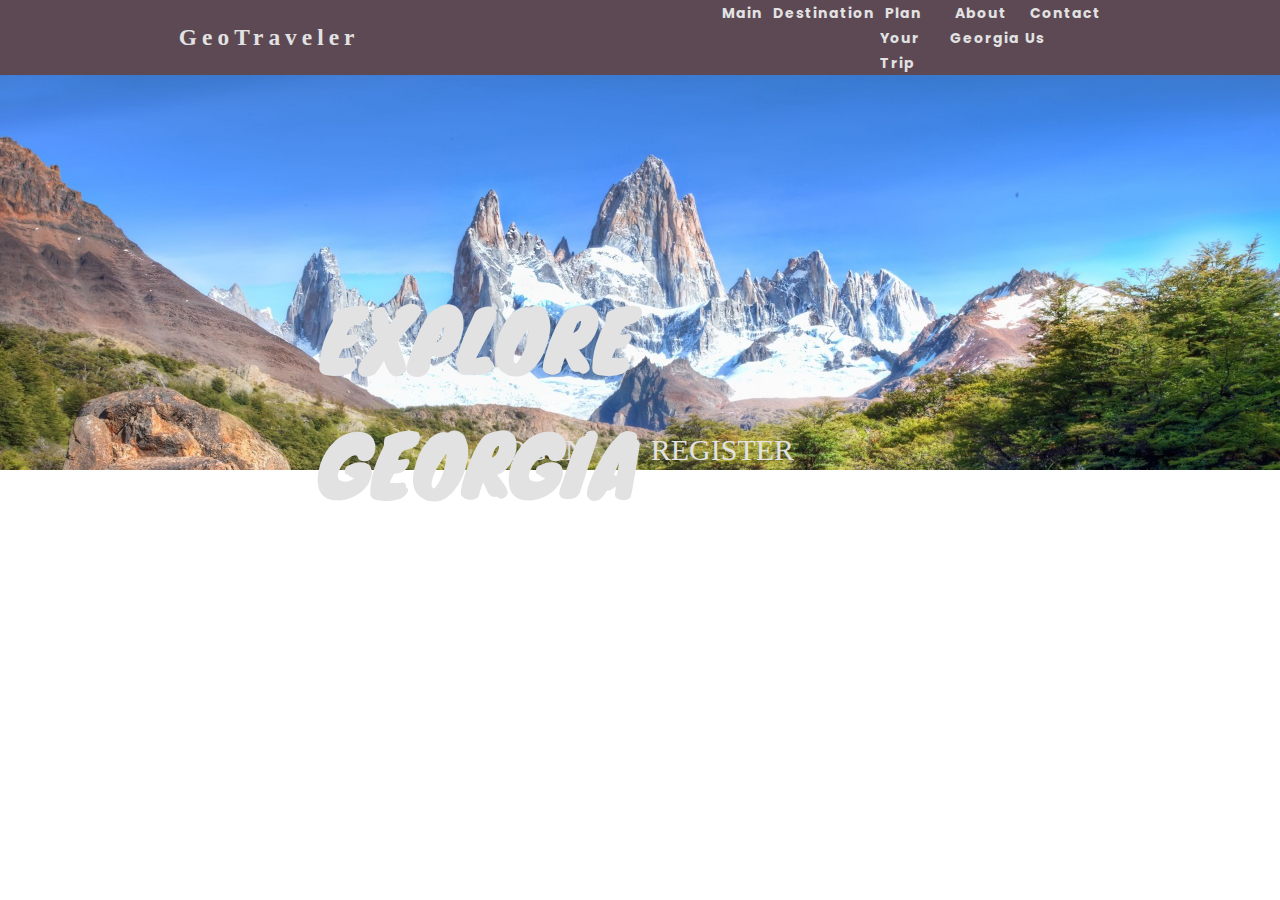
==== Main/index.html @ 059f2bd2 "new changes" ====
<!DOCTYPE html>
<html lang="en">
<head>
    <meta charset="UTF-8">
    <meta name="viewport" content="width=device-width, initial-scale=1.0">
    <link rel="stylesheet" href="css/style.css">
    <link href="https://fonts.googleapis.com/css?family=poppins" rel="stylesheet"> <!--Google ფონტები Nav-Bar-სთვის-->
    <link href="https://fonts.googleapis.com/css2?family=Knewave&display=swap" rel="stylesheet"> <!--EXPLORE GEORGIA-სთვის-->
    <title>GeoTraveler</title>
</head>
<body>
    <NAV>
        <div class="logo">
            <a href="#"><h3>GeoTraveler</h3></a>
        </div>
        <ul class="nav-links">
            <li><a href="#"> Main </a></li>
            <li><a href="#"> Destination </a></li>
            <li><a href="#"> Plan Your Trip </a></li>
            <li><a href="#"> About Georgia </a></li>
            <li><a href="#"> Contact Us </a></li>
        </ul>
        <div class="burger">
            <div class="line1"></div>
            <div class="line2"></div>
            <div class="line3"></div>
        </div>
    </NAV>
    <script src="js/app.js"></script>
    <div class="containter">
        <div class="banner">
            <img class="banner-image" src="images/caucasus.jpg">
        </div>
        <div class="title">
            <h1>EXPLORE GEORGIA</h1>
        </div>
        <div class="button">
            <a href="#" class="btn">LOG IN</a>
            <a href="#" class="btn">REGISTER</a>
        </div>
    </div>
</body>
</html>
---- Main/css/style.css ----
*{
    margin: 0px;
    padding: 0px;
    box-sizing: border-box;
}
nav{
    display: flex;
    justify-content: space-around;
    align-items: center;
    min-height:8vh;
    background-color: #5d4954;
    font-family: 'Poppins', sans-serif;
}
.logo{
    color:rgb(226, 226, 226);
    text-transform: capitalize;
    letter-spacing: 5px;
    font-size:20px;
    font-family: cursive; /*არ გვინდა???*/
}
.logo a{
    text-decoration: none;
    color:rgb(226, 226, 226);
}
.nav-links{
    display:flex;
    justify-content: space-around;
    width:30%;
}
.nav-links li.active a{
    background-color: white;
    color: black;
}
.nav-links li{
    list-style: none;
    display: inline-block;
    
}
.nav-links li a:hover{
    background-color: white;
    color: black;
}
.nav-links a{
    color:rgb(226, 226, 226);
    text-decoration:none;
    letter-spacing: 1px;
    font-weight:bold;
    font-size:14px;
    transition: 0.6s ease;
    border: 1px transparent;
    padding: 5px;
}
/*Burger მენუ რომ არ გამოჩნდეს კომპიუტერზე*/
.burger{
    display:none;
}
.burger div{
    width: 25px;
    height: 3px;
    background-color:rgb(226, 226, 226);
    margin: 5px;
    transition: all 0.3s ease;
}
.container {
    position: relative;
    text-align: center;
    color: white;
  }
  .title{ /*მობილურის ვერსიაზე ბურგერ მენიუ რომ გამოდის ვერ ფარავს ამ სათაურს და Log in Register-ს*/
    position:absolute;
    top: 50%;
    left: 50%;
    bottom: 100px;
    transform: translate(-50%, -50%);
    font-family: 'Knewave', cursive;
    color: rgb(226, 226, 226);
    font-size: 40px;
  }
  .button{
    position:absolute;
    top: 50%;
    left: 50%;
    transform: translate(-50%, -50%);
  }
  .btn{
      border: 1 px solid #fff;
      padding: 10px 30px;
      color: rgb(226, 226, 226);
      text-decoration: none;
      font-size: 30px;
  }
.banner{ 
    width: 100%;
    display: block;
}
.banner .banner-image{
    width: 100%;
    display: block;
    height: auto;
}
@media screen and (max-width:1024px){
    .nav-links{
        width: 60%;
    }
}
/*რესპონსივისთვის*/
@media screen and (max-width:768px){
    .title{ 
        opacity:0;
    }
    body{
        overflow-x: hidden;
    }
    .nav-links{
        position: absolute;
        right: 0px;
        height: 92vh;
        top: 8vh;
        background-color: #5d4954;
        display: flex;
        flex-direction: column;
        align-items: center;
        width: 50%;
        transform: translate(100%);
        transition: transform 0.5s ease-in;
    }
    .nav-links li{
        opacity:0;
    }
    .nav-links li a:hover{
        background-color: white;
        color: black;
    }
    .burger{
        display: block;
        cursor: pointer;
    }
.nav-active{
    transform: translate(0%);
}
/*Burger მენიუში ნელ-ნელა რომ ამოვიდეს ლინკები*/
@keyframes navLinkFade{
    from{
        opacity: 0;
        transform: translateX(50px)
    }
    to{
        opacity: 1;
        transform: translateX(0px);
    }
}
/*Burger მენიუს ანიმაცია */
.toggle .line1{
    transform: rotate(-45deg) translate(-5px,6px);
}
.toggle .line2{
    opacity: 0;
}
.toggle .line3{
    transform: rotate(45deg) translate(-5px,-6px);
}
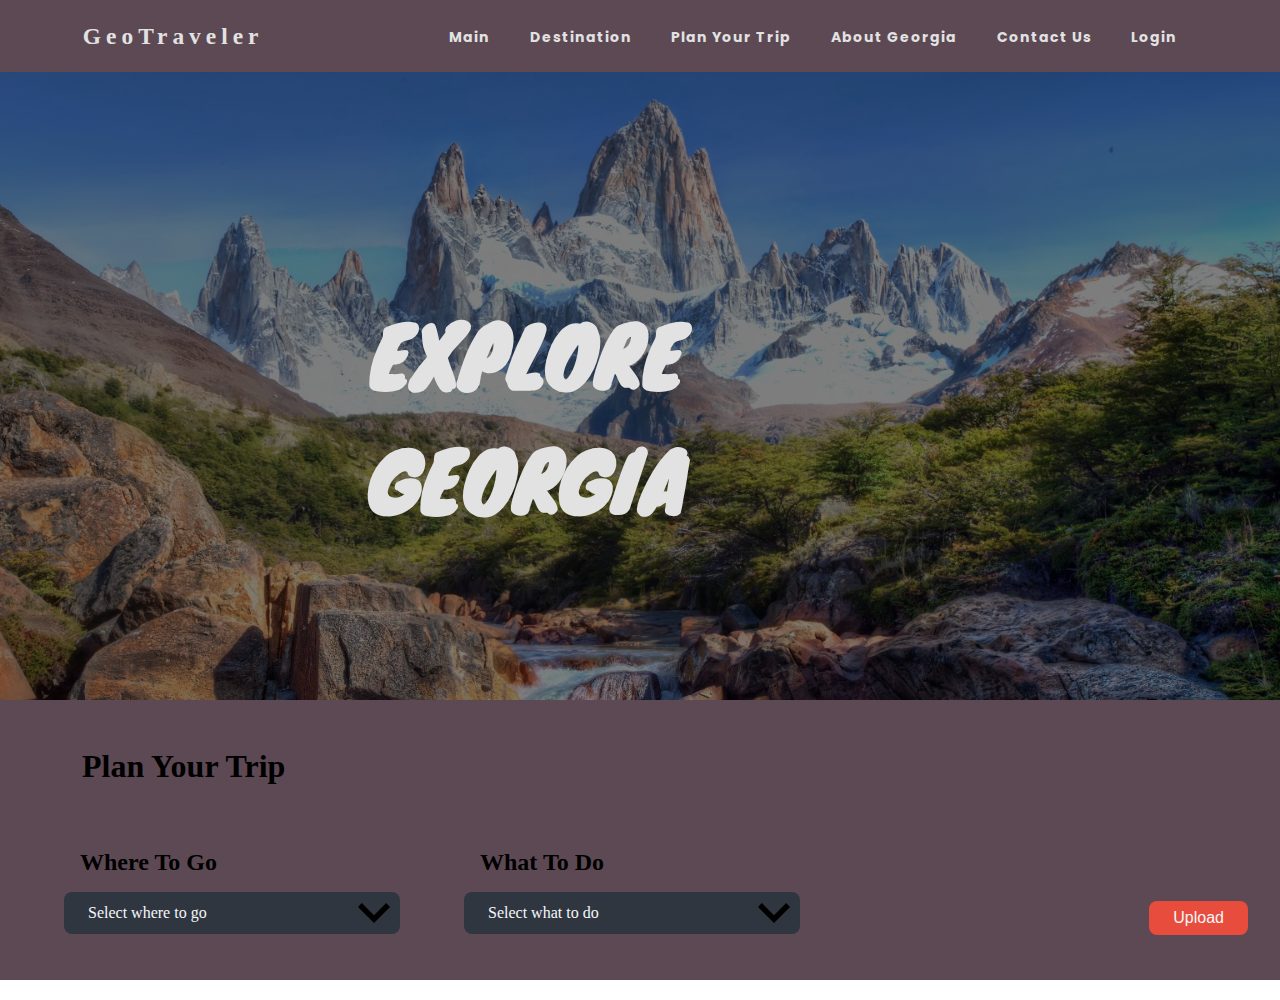
==== commit a9166e3d: "w/e" ====
--- a/Main/index.html
+++ b/Main/index.html
@@ -11,14 +11,15 @@
 <body>
     <NAV>
         <div class="logo">
-            <a href="#"><h3>GeoTraveler</h3></a>
+            <a href="index.html"><h3>GeoTraveler</h3></a>
         </div>
         <ul class="nav-links">
-            <li><a href="#"> Main </a></li>
+            <li><a href="index.html"> Main </a></li>
             <li><a href="#"> Destination </a></li>
             <li><a href="#"> Plan Your Trip </a></li>
             <li><a href="#"> About Georgia </a></li>
             <li><a href="#"> Contact Us </a></li>
+            <li><a class ='login' href="#"> Login</a></li> <!--მინდა რომ კომპზე არ გამოჩნდეს ნავიგაციაში და მობილურზე ბურგერ მენიუში გამოჩნდეს-->
         </ul>
         <div class="burger">
             <div class="line1"></div>
@@ -26,18 +27,82 @@
             <div class="line3"></div>
         </div>
     </NAV>
-    <script src="js/app.js"></script>
+    <!-- ბურგერ მენიუს სკრიპტი -->
+    <script src="js/burger.js"></script>
     <div class="containter">
         <div class="banner">
-            <img class="banner-image" src="images/caucasus.jpg">
+                
         </div>
         <div class="title">
             <h1>EXPLORE GEORGIA</h1>
         </div>
-        <div class="button">
+        <!--  <div class="button">
             <a href="#" class="btn">LOG IN</a>
             <a href="#" class="btn">REGISTER</a>
+        </div> -->
+    </div>
+    <div class="select-container">
+        <h1>Plan Your Trip</h1>
+        <!-- <h2>Where To Go</h2> -->
+        <div class="select-box">
+            <h2>Where To Go</h2>
+            <div class="options-container">
+                <div class="option">
+                    <input type="radio" class="radio" id="Tbilisi" name="Category" value="Tbilisi">
+                    <label for="Tbilisi">Tbilisi</label>
+                </div>
+                <div class="option">
+                    <input type="radio" class="radio" id="Kutaisi" name="Category" value="Kutaisi">
+                    <label for="Kutaisi">Kutaisi</label>
+                </div>
+                <div class="option">
+                    <input type="radio" class="radio" id="Batumi" name="Category" value="Batumi">
+                    <label for="Batumi">Batumi</label>
+                </div>
+                <div class="option">
+                    <input type="radio" class="radio" id="Mcxeta" name="Category" value="Mcxeta">
+                    <label for="Mcxeta">Mcxeta</label>
+                </div>
+            </div>
+            <div class="selected">
+                Select where to go
+            </div>
+            <div class="search-box">
+                <input type="text" placeholder="Type City...">
+            </div>
         </div>
+        <!-- <h2>What To Do</h2> -->
+        <div class="select-box">
+            <h2>What To Do</h2>
+            <div class="options-container">
+                <div class="option">
+                    <input type="radio" class="radio" id="Swim" name="Category" value="Swim">
+                    <label for="Swim">Swimming</label>
+                </div>
+                <div class="option">
+                    <input type="radio" class="radio" id="Hike" name="Category" value="Hike">
+                    <label for="Hike">Hiking</label>
+                </div>
+                <div class="option">
+                    <input type="radio" class="radio" id="Camp" name="Category" value="Camp">
+                    <label for="Camp">Camping</label>
+                </div>
+                <div class="option">
+                    <input type="radio" class="radio" id="Climb" name="Category" value="Climb">
+                    <label for="Climb">Climbing</label>
+                </div>
+                
+            </div>
+            <div class="selected">
+                Select what to do
+            </div>
+            <div class="search-box">
+                <input type="text" placeholder="Type Activity...">
+            </div>
+        </div>
+        <input type="submit" value="Upload" class="Select-Button">
     </div>
+    <!-- select-ის სკრიპტი -->
+    <script src="js/select.js"></script> 
 </body>
 </html>
--- a/Main/css/style.css
+++ b/Main/css/style.css
@@ -3,13 +3,17 @@
     padding: 0px;
     box-sizing: border-box;
 }
+/* ნავიგაციის მენიუ */
 nav{
+    position: fixed;
+    width:100%;
     display: flex;
     justify-content: space-around;
     align-items: center;
     min-height:8vh;
     background-color: #5d4954;
     font-family: 'Poppins', sans-serif;
+    z-index: 999;
 }
 .logo{
     color:rgb(226, 226, 226);
@@ -50,6 +54,9 @@
     border: 1px transparent;
     padding: 5px;
 }
+.nav-links b{
+    display: none;
+}
 /*Burger მენუ რომ არ გამოჩნდეს კომპიუტერზე*/
 .burger{
     display:none;
@@ -65,6 +72,7 @@
     position: relative;
     text-align: center;
     color: white;
+    z-index:1;
   }
   .title{ /*მობილურის ვერსიაზე ბურგერ მენიუ რომ გამოდის ვერ ფარავს ამ სათაურს და Log in Register-ს*/
     position:absolute;
@@ -90,23 +98,175 @@
       font-size: 30px;
   }
 .banner{ 
+    background-image: linear-gradient(rgba(0,0,0,0.5),rgba(0,0,0,0.5)), url(../images/caucasus1.jpg);
+    background-position: center;
+    background-attachment: fixed;
+    background-size: cover;
+    height: 700px;
     width: 100%;
-    display: block;
-}
-.banner .banner-image{
+    background-repeat: no-repeat;
+}
+/* სელექტები */
+h1{
+    margin: 16px;
+    margin-left: 50px;
+}
+h2{
+    margin: 16px;
+    /* float: left; */
+}
+.select-container{
+    background-color: #5d4954;
+    margin-top:0px;
+    padding: 32px;
+    height: 280px;
+    width: max-content;
+    position:relative;
+    left:25%;
+    right:25%;
+}
+.select-box{
+    position:relative;
+    display: flex;
+    width: 400px;
+    flex-direction: column;
+    float: left;
+    padding: 32px; /**/ 
+    /* width:max-content; */
+}
+.select-box .options-container{
+    background: #2f3640;
+    color: #f5f6fa;
+    max-height: 0;
     width: 100%;
-    display: block;
-    height: auto;
-}
-@media screen and (max-width:1024px){
+    opacity:0;
+    transition: all 0.4s;
+    border-radius: 8px;
+    overflow: hidden;
+    order: 1;
+    position: absolute; 
+    z-index:100;
+}
+.selected{
+    background: #2f3640;
+    border-radius: 8px;
+    margin-bottom: 8px;
+    color: #f5f6fa;
+    position: relative;
+    order: 0;
+}
+.selected::after{
+    content:"";
+    background: url(../images/down-arrow.svg);
+    background-size: contain;
+    background-repeat: no-repeat;
+    position: absolute;
+    height:100%;
+    width: 32px;
+    right: 10px;
+    top: 5px;
+    transition: all 0.4s;
+}
+.select-box .options-container.active{
+    max-height: 240px;
+    opacity: 1;
+    overflow-y: scroll;
+    margin-top:160px;
+    width:335px; /**/
+    /* margin-left: 32px;  */
+}
+.select-box .options-container.active + .selected::after{
+    transform: rotateX(180deg);
+    top: -6px;
+}
+.select-box .options-container::-webkit-scrollbar{
+    width: 8px;
+    background: #0d141f;
+    border-radius: 0 8px 8px 0;
+}
+.select-box .options-container::-webkit-scrollbar-thumb{
+    background: #525861;
+    border-radius: 0 8px 8px 0;
+}
+.select-box .option, .selected{
+    padding: 12px 24px;
+    cursor: pointer;
+}
+.select-box .option:hover{
+    background: #414b57;
+}
+.select-box label{
+    cursor: pointer;
+}
+.select-box .option .radio{
+    display: none;
+}
+.search-box input{
+    width:100%;
+    padding: 12px 16px;
+    font-family: "Roboto", sans-serif;
+    font-size:16px;
+    position: absolute;
+    border-radius: 8px 8px 0 0;
+    z-index: 100;
+    border: 8px solid #2f3640;
+    opacity:0;
+    pointer-events: none;
+    transition: all 0.4s;
+    /* margin-left: 32px;  */
+    width:335px;
+}
+.search-box input:focus{
+    outline:none;
+}
+.select-box .options-container.active ~ .search-box input{
+    opacity: 1;
+    pointer-events: auto;
+}
+.Select-Button{
+    font-size:16px;
+    padding:8px 24px;
+    border-radius: 8px;
+    margin-top: 16px;
+    border: 0;
+    background-color: #e74c3c;
+    color: #f5f6fa;
+    cursor: pointer;
+    float: right;
+    margin-top:100px;
+}
+@media screen and (max-width:1381px){
     .nav-links{
         width: 60%;
     }
-}
-/*რესპონსივისთვის*/
-@media screen and (max-width:768px){
-    .title{ 
-        opacity:0;
+    .select-container{
+        width:100%;
+        left:0%;
+    }
+    /* .button{
+        display: none;
+    }
+    .select-box .options-container{
+        /* position absolute როცა წერია მობაილში არ მუშაობს და უნდა გავასწოროთ 
+        position: relative;
+    }
+    .select-box .options-container.active{
+        margin-top:50px;
+    }
+    .select-container{
+        padding-top: 20px;
+        height: 400px;
+    }
+    .select-box{
+        display: flex;
+        width: 200px;
+        flex-direction: column;
+        overflow-x:hidden;
+        padding: 0px;
+    }*/
+
+    /*.title{ 
+        opacity:1;
     }
     body{
         overflow-x: hidden;
@@ -135,6 +295,67 @@
         display: block;
         cursor: pointer;
     }
+    .button{
+        display: none;
+    }
+.nav-active{
+    transform: translate(0%);
+}
+}*/
+/*რესპონსივისთვის*/
+@media screen and (max-width:768px){
+    .select-box .options-container{
+        /* position absolute როცა წერია მობაილში არ მუშაობს და უნდა გავასწოროთ */
+        position: relative;
+    }
+    .select-box .options-container.active{
+        margin-top:50px;
+    }
+    .select-container{
+        padding-top: 20px;
+        height: 400px;
+    }
+    .select-box{
+        display: flex;
+        width: 200px;
+        flex-direction: column;
+        overflow-x:hidden;
+        padding: 0px;
+    }
+
+    .title{ 
+        opacity:1;
+    }
+    body{
+        overflow-x: hidden;
+    }
+    .nav-links{
+        position: absolute;
+        right: 0px;
+        height: 92vh;
+        top: 8vh;
+        background-color: #5d4954;
+        display: flex;
+        flex-direction: column;
+        align-items: center;
+        width: 50%;
+        transform: translate(100%);
+        transition: transform 0.5s ease-in;
+    }
+    .nav-links li{
+        opacity:0;
+    }
+    .nav-links li a:hover{
+        background-color: white;
+        color: black;
+    }
+    .burger{
+        display: block;
+        cursor: pointer;
+    }
+    .button{
+        display: none;
+    }
 .nav-active{
     transform: translate(0%);
 }
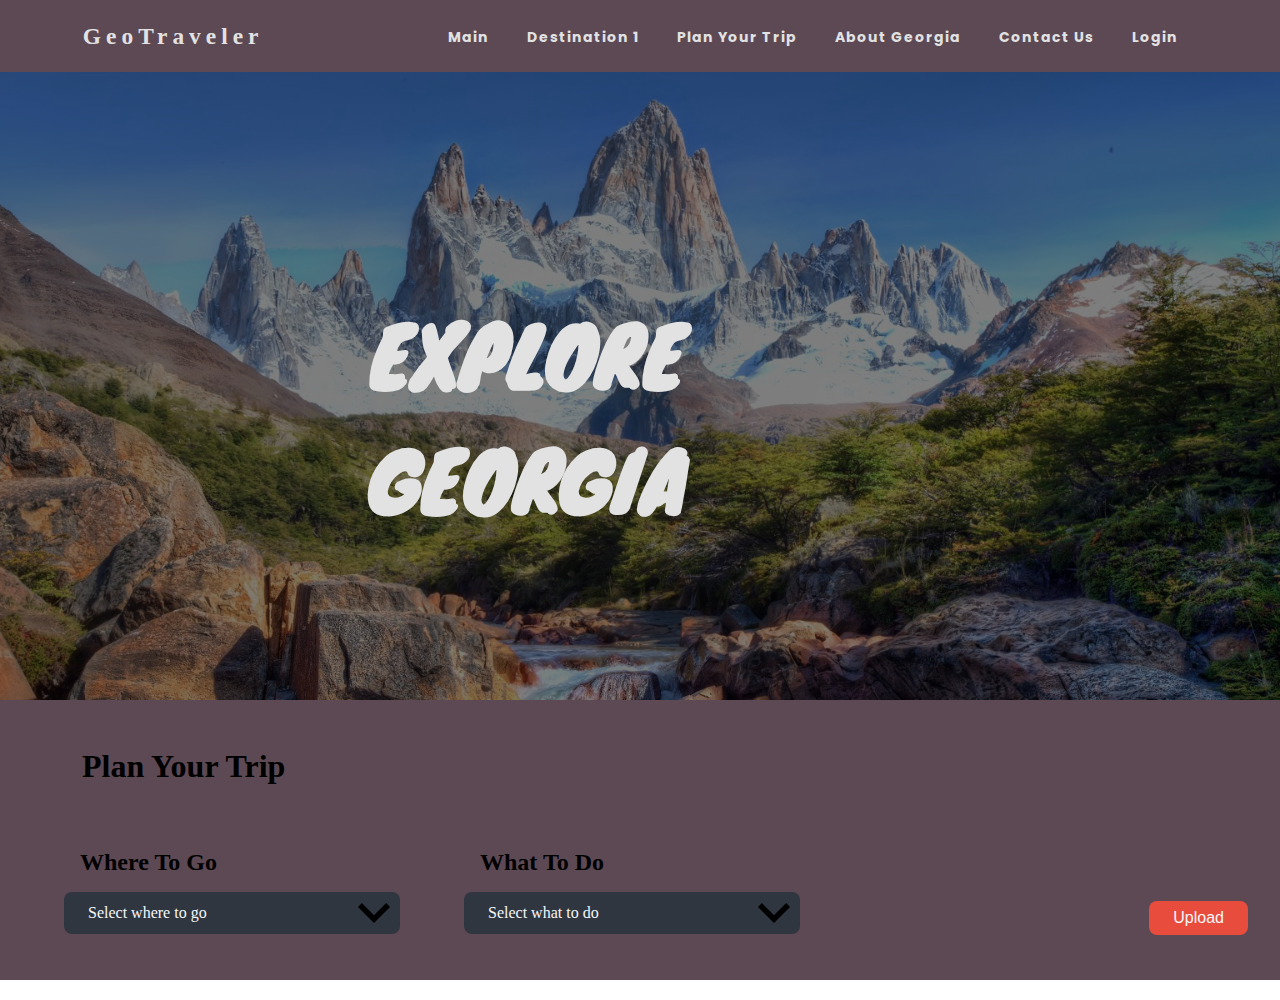
==== commit 3a023c6e: "new changes" ====
--- a/Main/index.html
+++ b/Main/index.html
@@ -15,7 +15,7 @@
         </div>
         <ul class="nav-links">
             <li><a href="index.html"> Main </a></li>
-            <li><a href="#"> Destination </a></li>
+            <li><a href="#"> Destination 1 </a></li>
             <li><a href="#"> Plan Your Trip </a></li>
             <li><a href="#"> About Georgia </a></li>
             <li><a href="#"> Contact Us </a></li>
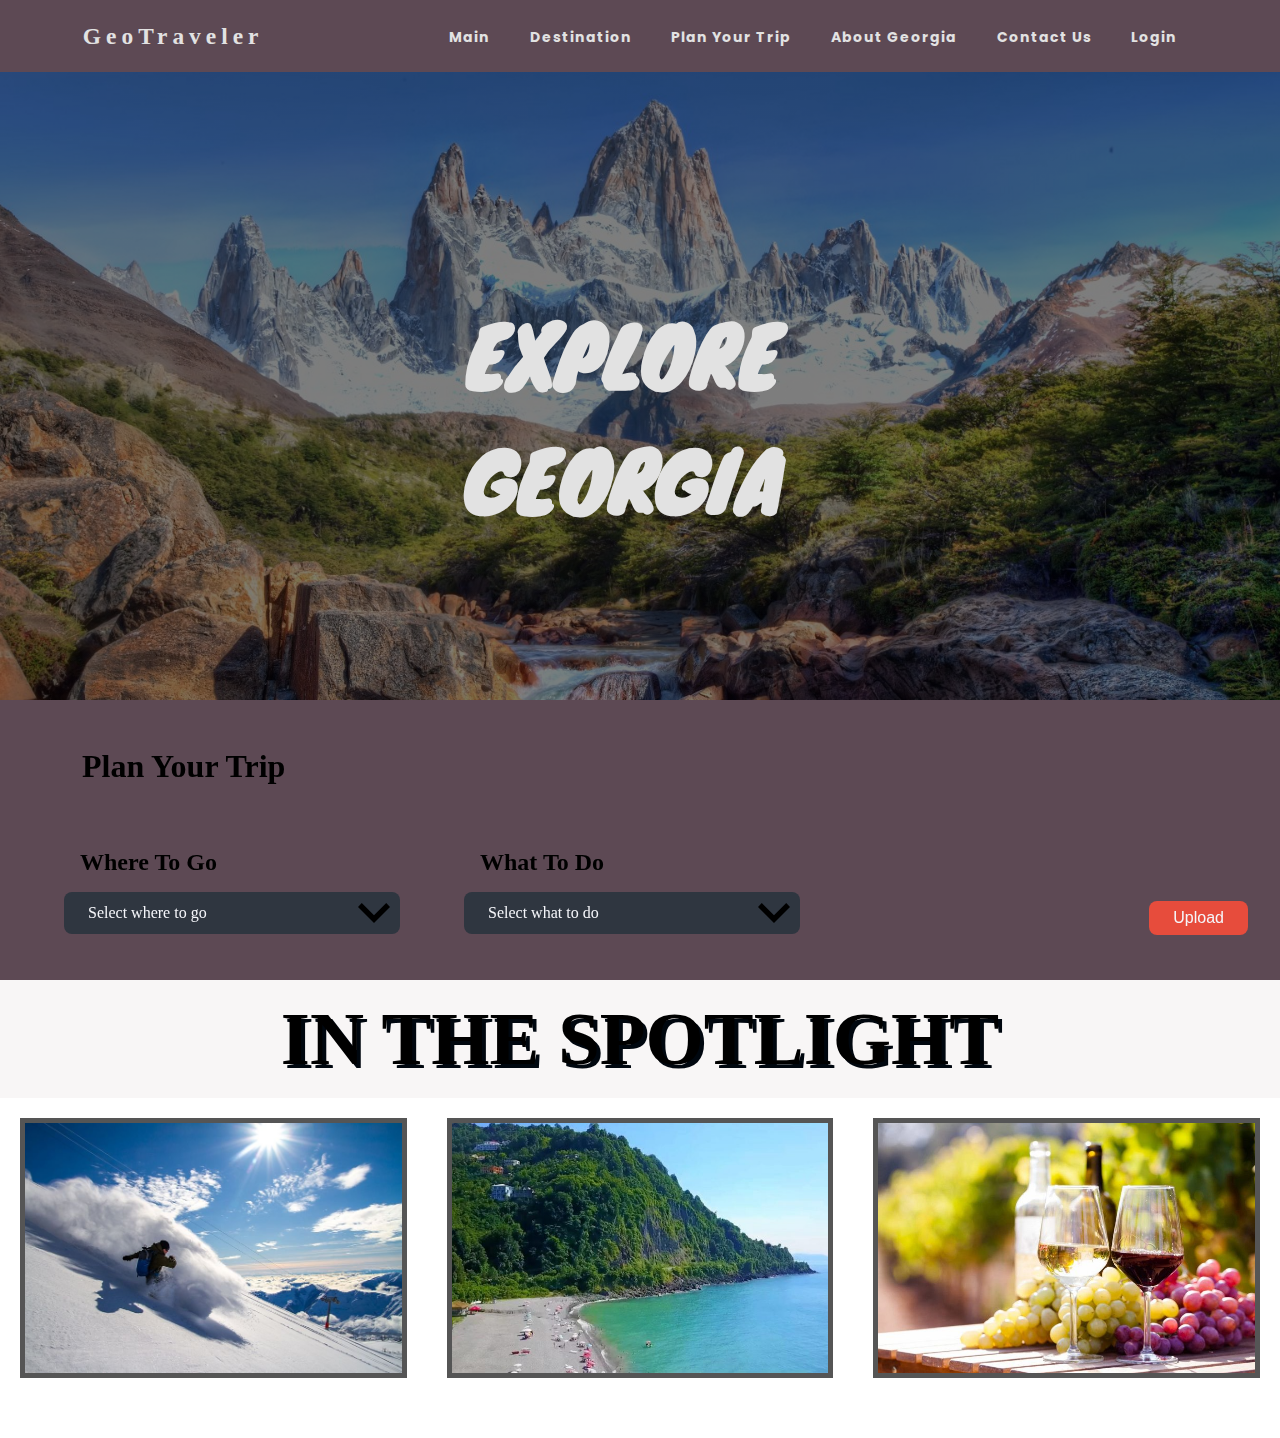
==== commit cd0aa58c: "new changes" ====
--- a/Main/index.html
+++ b/Main/index.html
@@ -15,7 +15,7 @@
         </div>
         <ul class="nav-links">
             <li><a href="index.html"> Main </a></li>
-            <li><a href="#"> Destination 1 </a></li>
+            <li><a href="#"> Destination  </a></li>
             <li><a href="#"> Plan Your Trip </a></li>
             <li><a href="#"> About Georgia </a></li>
             <li><a href="#"> Contact Us </a></li>
@@ -103,6 +103,44 @@
         <input type="submit" value="Upload" class="Select-Button">
     </div>
     <!-- select-ის სკრიპტი -->
-    <script src="js/select.js"></script> 
+    <script src="js/select.js"></script> </div>
+
+    <div class="text">
+        <h3>IN THE SPOTLIGHT</h3>
+        
+    </div>
+   
+    <div class="container p-3">
+        <div class="row">
+            <div class="col-12 col-md-4">
+                <div class="card mb-3">
+                <div class="card-img" style="background-image:url('images/skiing.jpg')"></div>    
+                <div class="card-img-overlay d-flex flex-column justify-content-between">
+                    <h4 class="card-title">Skiing resorts</h4>
+                    <p class="card-text oswald">Read more</p>
+                </div>
+                </div>
+            </div>
+            <div class="col-12 col-md-4 mb-3">
+                <div class="card">
+                <div class="card-img" style="background-image:url('images/seaside.jpg')"></div>    
+                <div class="card-img-overlay d-flex flex-column justify-content-between">
+                    <h4 class="card-title">Seaside</h4>
+                    <p class="card-text oswald">Read more</p>
+                </div>
+                </div>
+            </div>
+            <div class="col-12 col-md-4 mb-3">
+                <div class="card">
+                <div class="card-img" style="background-image:url('images/wine.jpg')"></div>    
+                <div class="card-img-overlay d-flex flex-column justify-content-between">
+                    <h4 class="card-title">Georgian vineyard</h4>
+                    <p class="card-text oswald">Read more </p>
+                </div>
+                </div>
+            </div>
+        </div>
+    </div>
+
 </body>
 </html>
--- a/Main/css/style.css
+++ b/Main/css/style.css
@@ -77,7 +77,7 @@
   .title{ /*მობილურის ვერსიაზე ბურგერ მენიუ რომ გამოდის ვერ ფარავს ამ სათაურს და Log in Register-ს*/
     position:absolute;
     top: 50%;
-    left: 50%;
+    left: 55%;
     bottom: 100px;
     transform: translate(-50%, -50%);
     font-family: 'Knewave', cursive;
@@ -302,7 +302,8 @@
     transform: translate(0%);
 }
 }*/
-/*რესპონსივისთვის*/
+/*რესპონსივისთვის*/ 
+}
 @media screen and (max-width:768px){
     .select-box .options-container{
         /* position absolute როცა წერია მობაილში არ მუშაობს და უნდა გავასწოროთ */
@@ -359,6 +360,7 @@
 .nav-active{
     transform: translate(0%);
 }
+}
 /*Burger მენიუში ნელ-ნელა რომ ამოვიდეს ლინკები*/
 @keyframes navLinkFade{
     from{
@@ -379,4 +381,74 @@
 }
 .toggle .line3{
     transform: rotate(45deg) translate(-5px,-6px);
-}+}
+  .text{
+    background-color: #f8f6f6;
+    display: flex;
+    height: 100%;
+    width: 100%;
+    padding: 1rem;
+    justify-content: center;
+    align-items: center;
+    font-size: 5vw;
+  text-shadow: 4px 4px 0px #00070f;
+  mix-blend-mode: screen;
+  animation: fadeIn 2.5s linear forwards;
+}
+    
+.oswald{
+    font-family: 'Oswald', sans-serif;
+ }
+ 
+ h4{
+     font-size:2em;
+ }
+ p{
+     font-size:1.3em;
+     line-height:1.1em;
+ }
+ .card {
+   width: 30%; 
+   height: 300px;
+   float: left;
+  width: 33.33%;
+  padding: 20px;
+   color:#D6D600;
+   
+ }
+ 
+ .card-img {
+   width: 100%;
+   height: 100%;
+   background-color: black; 
+   background-position: center;
+   background-size: cover;
+   transition:all 0.3s ease-in-out;
+   opacity:1;
+   border: 5px solid #555;
+ }
+ .card:hover .card-img,
+ .card:focus .card-img {
+   transform: scale(1.02);
+   opacity:0.5;
+ }
+ 
+ .card:hover .card-img-overlay{
+     color:#080a7e;
+ }
+ 
+ .card-img-overlay>h4, .card-img-overlay>p{
+     visibility:hidden;
+ }
+ 
+ .card-img-overlay:hover h4, .card-img-overlay:hover p{
+     visibility: visible;
+ }
+ 
+ .card:hover .card-img-overlay p{
+     font-size:1.5em;
+     letter-spacing:0.02em;
+ }
+ 
+
+ 
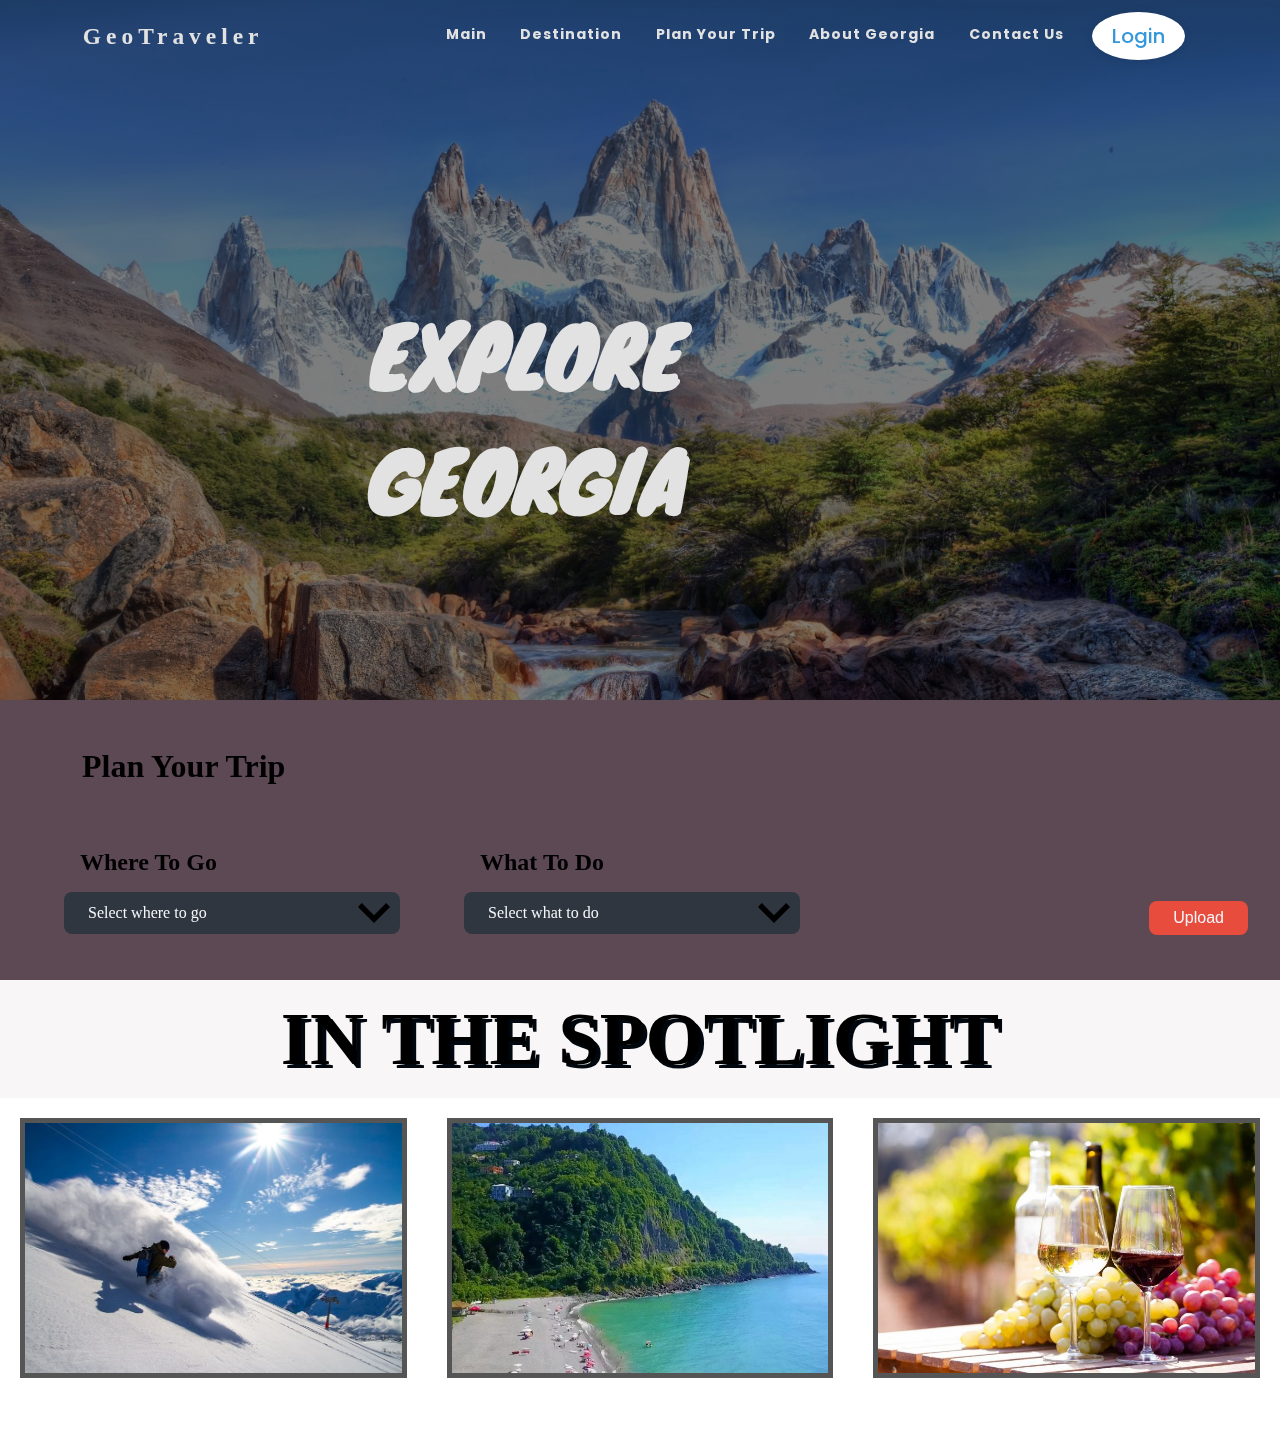
==== commit 98e024ff: "new changes" ====
--- a/Main/index.html
+++ b/Main/index.html
@@ -4,6 +4,7 @@
     <meta charset="UTF-8">
     <meta name="viewport" content="width=device-width, initial-scale=1.0">
     <link rel="stylesheet" href="css/style.css">
+    <link rel="stylesheet" href="path/to/font-awesome/css/font-awesome.min.css">
     <link href="https://fonts.googleapis.com/css?family=poppins" rel="stylesheet"> <!--Google ფონტები Nav-Bar-სთვის-->
     <link href="https://fonts.googleapis.com/css2?family=Knewave&display=swap" rel="stylesheet"> <!--EXPLORE GEORGIA-სთვის-->
     <title>GeoTraveler</title>
@@ -15,11 +16,11 @@
         </div>
         <ul class="nav-links">
             <li><a href="index.html"> Main </a></li>
-            <li><a href="#"> Destination  </a></li>
+            <li><a href="#"> Destination </a></li>
             <li><a href="#"> Plan Your Trip </a></li>
             <li><a href="#"> About Georgia </a></li>
-            <li><a href="#"> Contact Us </a></li>
-            <li><a class ='login' href="#"> Login</a></li> <!--მინდა რომ კომპზე არ გამოჩნდეს ნავიგაციაში და მობილურზე ბურგერ მენიუში გამოჩნდეს-->
+            <li><a href="contactus.html"> Contact Us </a></li>
+            <li><label for="show" class="show-btn">Login</label></li>
         </ul>
         <div class="burger">
             <div class="line1"></div>
@@ -31,15 +32,67 @@
     <script src="js/burger.js"></script>
     <div class="containter">
         <div class="banner">
-                
         </div>
         <div class="title">
             <h1>EXPLORE GEORGIA</h1>
         </div>
-        <!--  <div class="button">
-            <a href="#" class="btn">LOG IN</a>
-            <a href="#" class="btn">REGISTER</a>
-        </div> -->
+        <div class='center'>
+            <input type="checkbox" id="show">
+            <!-- <label for="show" class="show-btn">Sign In</label> -->
+            <div class='SignUpContainer'>
+                <label for="show" class="close-btn fas fa-times">X</label>
+                <div class="SignUpText">
+                    Login Form
+                </div>
+                <form action='#'>
+                    <div class="data">
+                        <label>Email or Username</label>
+                        <input type="text" required>
+                    </div>
+                    <div class="data">
+                        <label>Password</label>
+                        <input type="password" required>
+                    </div>
+                    <div class="forgot-pass"><a href="#">Forgot Password?</a></div>
+                    <div class="SignUpbtn">
+                        <div class="inner"></div>
+                        <button type="submit">LogIn</button>
+                    </div>
+                    <div class="signUp-link">Not a member? <label for="show2">SignUp Now</label></div>
+                </form>
+            </div>
+        </div>
+        <div class="center2">
+            <input type="checkbox" id="show2">
+            <!-- <label for="show2" class="show-btn2"></label> -->
+            <div class="SignUpContainer2">
+                <label for="show2" class="close-btn2">X</label>
+                <div class="SignUpText2">SignUp Form</div>
+                <form action="#">
+                    <div class="data2">
+                        <label>Email</label>
+                        <input type="text" required>
+                    </div>
+                    <div class="data2">
+                        <label>Username</label>
+                        <input type="text" required>
+                    </div>
+                    <div class="data2">
+                        <label>Password</label>
+                        <input type="password" required>
+                    </div>
+                    <div class="data2">
+                        <label>Repeat password</label>
+                        <input type="password" required>
+                    </div>
+                    <div class="SignUpbtn2">
+                        <div class="inner2"></div>
+                        <button type="submit">Register</button>
+                    </div>
+                    <div class="signIn-Link">Already a member? <label for="show2">SignIn Now</label></div>
+                </form>
+            </div>
+        </div>
     </div>
     <div class="select-container">
         <h1>Plan Your Trip</h1>
@@ -103,8 +156,7 @@
         <input type="submit" value="Upload" class="Select-Button">
     </div>
     <!-- select-ის სკრიპტი -->
-    <script src="js/select.js"></script> </div>
-
+    <script src="js/select.js"></script>
     <div class="text">
         <h3>IN THE SPOTLIGHT</h3>
         
@@ -141,6 +193,5 @@
             </div>
         </div>
     </div>
-
 </body>
 </html>
--- a/Main/css/style.css
+++ b/Main/css/style.css
@@ -11,9 +11,9 @@
     justify-content: space-around;
     align-items: center;
     min-height:8vh;
-    background-color: #5d4954;
+    /* background-color: #5d4954; */
     font-family: 'Poppins', sans-serif;
-    z-index: 999;
+    z-index: 10;
 }
 .logo{
     color:rgb(226, 226, 226);
@@ -38,7 +38,6 @@
 .nav-links li{
     list-style: none;
     display: inline-block;
-    
 }
 .nav-links li a:hover{
     background-color: white;
@@ -77,19 +76,163 @@
   .title{ /*მობილურის ვერსიაზე ბურგერ მენიუ რომ გამოდის ვერ ფარავს ამ სათაურს და Log in Register-ს*/
     position:absolute;
     top: 50%;
-    left: 55%;
+    left: 50%;
     bottom: 100px;
     transform: translate(-50%, -50%);
     font-family: 'Knewave', cursive;
     color: rgb(226, 226, 226);
     font-size: 40px;
   }
-  .button{
+  .show-btn{
+      background: none;
+      padding: 10px 20px;
+      font-size: 20px;
+      font-weight: 500;
+      color: #3498db;
+      cursor: pointer;
+      box-shadow: 0px 0px 10px rgba(0,0,0,0.1);
+      border-radius: 50%;
+      background-color: #fff;
+  }
+  /*.show-btn,*/ .SignUpContainer{
     position:absolute;
     top: 50%;
     left: 50%;
     transform: translate(-50%, -50%);
   }
+  /* .show-btn{
+    top: 50%;
+    left: 50%;
+    transform: translate(-50%, -50%);
+  } */
+  input[type="checkbox"]{
+      display: none;
+  }
+  .SignUpContainer{
+      background: #fff;
+      z-index: 11;
+      display: none;
+      width: 400px;
+      padding: 30px;
+      box-shadow: 0 0 8px rgba(0,0,0,0.4);
+  }
+  #show:checked ~ .SignUpContainer{
+      display: block;
+  }
+  .SignUpContainer .close-btn /*,
+  .SignInContainer .close-btn*/{
+      position: absolute;
+      right: 20px;
+      top:15px;
+      font-size: 18px;
+      cursor: pointer;
+  }
+  .SignUpContainer .close-btn:hover/*,
+  .SignInContainer .close-btn:hover*/{
+      color: #3498db;
+  }
+  .SignUpContainer .SignUpText /*,
+  .SignInContainer .SignInText*/{
+    font-size: 35px;
+    font-weight: 600;
+    text-align: center;
+  }
+  .SignUpContainer form
+  /*.SignInContainer form*/{
+      margin-top: -20px;
+  }
+  .SignUpContainer form .data
+  /*.SignInContainer form .data*/{
+    height: 45px;
+    width: 100%;
+    margin: 40px 0;
+  }
+  form .data label{
+      font-size: 18px;
+  }
+  form .data input{
+      height: 100%;
+      width: 100%;
+      padding-left: 10px;
+      font-size: 17px;
+      border: 1px solid silver;
+  }
+  form .data input:focus{
+      border-color: #3498db;
+      border-bottom-width: 2px;
+  }
+  form .forgot-pass{
+      margin-top: -8px;
+  }
+  form .forgot-pass a{
+    color: #3498db;
+    text-decoration: none;
+}
+form .forgot-pass a:hover{
+    text-decoration: underline;
+}
+  form .SignUpbtn
+  /*form .SignInbtn*/{
+      margin: 30px 0;
+      height: 45px;
+      width: 100%;
+      position: relative; /*SignUp/In ფერსითვის*/
+      overflow: hidden;
+  }
+  form .SignUpbtn .inner/*,
+  form .SignInbtn .inner*/{
+    height: 100%;
+    width: 300%;
+    position: absolute;
+    left: -100%;
+    z-index: -1;
+    transition: all 0.4s;
+    background: #5d4954
+  }
+  form .SignUpbtn:hover .inner/*,
+  form .SignInbtn:hover .inner*/{
+    left:0;
+  }
+  form .SignUpbtn button/*,
+  form .SignInbtn button*/{
+      height: 100%;
+      width: 100%;
+      background: none;
+      border: none;
+      color: #fff;
+      font-size: 18px;
+      font-weight: 500;
+      text-transform: uppercase;
+      letter-spacing: 1px;
+      cursor: pointer;
+  }
+  form .signUp-link/*,
+  form .signIn-link*/{
+      text-align: center;
+  }
+  form .signUp-link label/*
+  form .signIn-link a*/{
+      color: #3498db;
+      text-decoration: none;
+      /* cursor: pointer; */
+  }
+  form .signUp-link label:hover/*,
+  form .signIn-link a:hover*/{
+      text-decoration: underline;
+  }
+  /* .SignInContainer{
+      position:absolute;
+      top:50%;
+      left:50%;
+      transform: translate(-50%, -50%);
+  }
+  .SignInContainer{
+      background: #fff;
+      display:none;
+      width: 410px;
+      padding: 30px;
+      box-shadow: 0 0 8px rgba(0,0,0,0.1);
+  } */
   .btn{
       border: 1 px solid #fff;
       padding: 10px 30px;
@@ -106,6 +249,105 @@
     width: 100%;
     background-repeat: no-repeat;
 }
+.SignUpContainer2{
+    position: absolute;
+    /* opacity:0; */
+    top: 44%;
+    left: 50%;
+    transform: translate(-50%, -50%);
+}
+.SignUpContainer2{
+    z-index: 11;
+    display: none;
+    background: #fff;
+    width: 410px;
+    padding: 30px;
+    box-shadow: 0 0 8px rgba(0,0,0,0.4);
+}
+#show2:checked ~ .SignUpContainer2{
+    display: block;
+}
+.SignUpContainer2 .close-btn2{
+    position: absolute;
+    right: 20px;
+    /* left: 15px; */
+    font-size: 18px;
+    cursor: pointer;
+}
+.SignUpContainer2 .close-btn2:hover{
+    color: #3498db;
+}
+.SignUpContainer2 .SignUpText2{
+    font-size: 35px;
+    font-weight: 600;
+    text-align: center;
+}
+.SignUpContainer2 form{
+    margin-top: -20px;
+}
+.SignUpContainer2 form .data2{
+    height: 45px;
+    width: 100%;
+    margin: 40px 0;
+}
+form .data2 label{
+    font-size: 18px;
+
+}
+form .data2 input{
+    height: 100%;
+    width: 100%;
+    padding-left: 10px;
+    font-size: 17px;
+    border: 1px solid silver;
+}
+form .data2 input:focus{
+    border-color: #3498db;
+    border-bottom-width: 2px;
+}
+form .SignUpbtn2{
+    margin: 30px 0;
+    height: 45px;
+    width: 100%;
+    position: relative;
+    overflow: hidden;
+}
+form .SignUpbtn2 .inner2{
+    height: 100%;
+    width: 300%;
+    position: absolute;
+    left: -100%;
+    z-index: -1;
+    background: #5d4954;
+    transition: all 0.4s;
+}
+form .SignUpbtn2:hover .inner2{
+    left: 0;
+}
+form .SignUpbtn2 button{
+    height: 100%;
+    width: 100%;
+    background: none;
+    border: none;
+    color: #fff;
+    font-size: 18px;
+    font-weight: 500;
+    text-transform: uppercase;
+    letter-spacing: 1px;
+    cursor: pointer;
+}
+form .signIn-Link{
+    text-align: center;
+}
+form .signIn-Link label{
+    color: #3498db;
+    text-decoration: none;
+    cursor: pointer;
+}
+form .signIn-Link label:hover{
+    text-decoration: underline;
+}
+
 /* სელექტები */
 h1{
     margin: 16px;
@@ -235,7 +477,16 @@
     float: right;
     margin-top:100px;
 }
+@media screen and (max-width:1600px){
+    /* nav{
+        background-color: #5d4954;
+    } */
+    
+}
 @media screen and (max-width:1381px){
+    /* nav{
+        background-color: #5d4954;
+    } */
     .nav-links{
         width: 60%;
     }
@@ -243,6 +494,7 @@
         width:100%;
         left:0%;
     }
+}
     /* .button{
         display: none;
     }
@@ -302,9 +554,12 @@
     transform: translate(0%);
 }
 }*/
-/*რესპონსივისთვის*/ 
-}
+/*რესპონსივისთვის*/
+
 @media screen and (max-width:768px){
+    nav{
+        background-color: #5d4954;
+    }
     .select-box .options-container{
         /* position absolute როცა წერია მობაილში არ მუშაობს და უნდა გავასწოროთ */
         position: relative;
@@ -321,7 +576,8 @@
         width: 200px;
         flex-direction: column;
         overflow-x:hidden;
-        padding: 0px;
+        overflow-y: hidden;
+        padding: 10px;
     }
 
     .title{ 
@@ -382,7 +638,7 @@
 .toggle .line3{
     transform: rotate(45deg) translate(-5px,-6px);
 }
-  .text{
+.text{
     background-color: #f8f6f6;
     display: flex;
     height: 100%;
@@ -450,5 +706,3 @@
      letter-spacing:0.02em;
  }
  
-
- 
